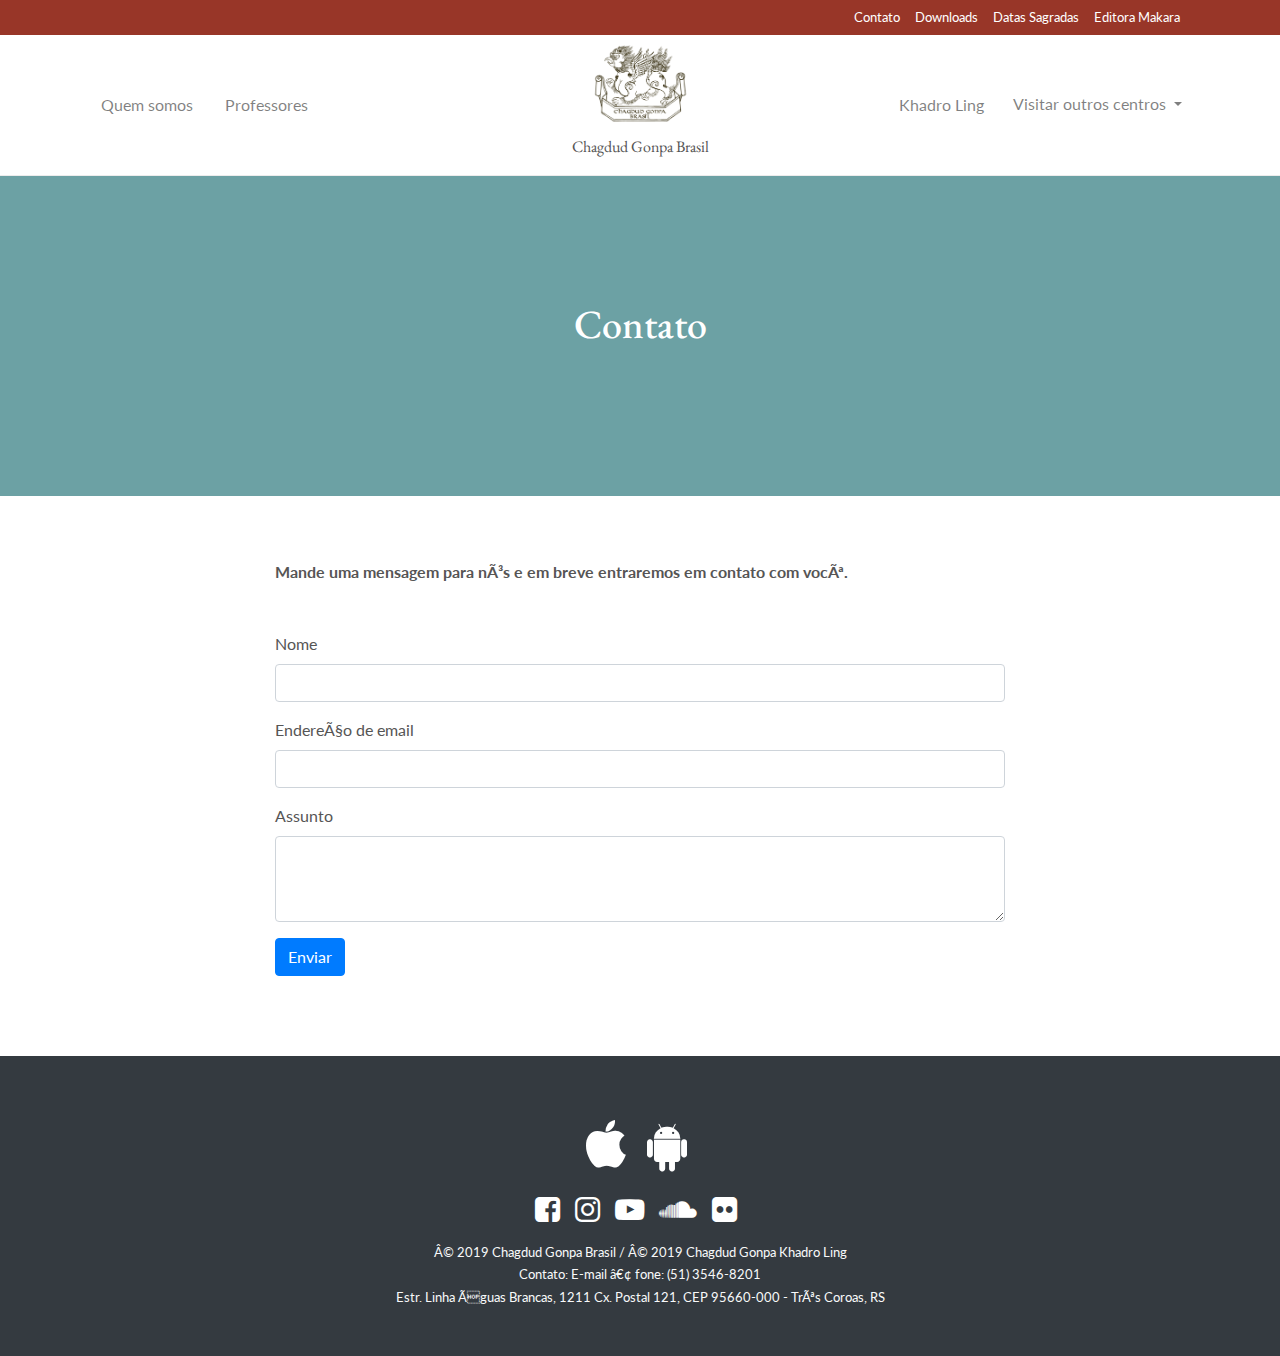
==== Chagdud/contato.html @ 5dcd00bb "ajustes no menu e nas oferendas" ====
<html>

<head>
  <link href="../css/style.css" rel="stylesheet">
  <link href="../css/styleChagdud.css" rel="stylesheet">
  <meta charset=”utf-8”>
  <meta name="viewport" content="width=device-width, initial-scale=1">
  <link rel="stylesheet" href="https://stackpath.bootstrapcdn.com/bootstrap/4.3.1/css/bootstrap.min.css"
    integrity="sha384-ggOyR0iXCbMQv3Xipma34MD+dH/1fQ784/j6cY/iJTQUOhcWr7x9JvoRxT2MZw1T" crossorigin="anonymous">
    <script src="http://ajax.googleapis.com/ajax/libs/jquery/1.7.1/jquery.min.js" type="text/javascript"></script>
  <link href="https://fonts.googleapis.com/icon?family=Material+Icons" rel="stylesheet">
  <link href="https://fonts.googleapis.com/css?family=Lato&display=swap" rel="stylesheet">
  <link rel="stylesheet" href="https://cdnjs.cloudflare.com/ajax/libs/font-awesome/4.7.0/css/font-awesome.min.css">
  <link href="https://fonts.googleapis.com/css2?family=EB+Garamond&family=Lato:wght@100&display=swap" rel="stylesheet">
  <title>Contato| Chagdud Gonpa Brasil</title>
</head>

<body>
  <header>
    <div class="topMenu">
      <div class="container">
        <div class="row">
          <div class="col-12 d-flex flex-row-reverse">
            <ul class="nav text-white">
              <li class="nav-item">
                <a class="nav-link text-black-50" href="contato.html">Contato</a>
              </li>
              <li class="nav-item">
                <a class="nav-link text-black-50" href="downloads.html">Downloads</a>
              </li>
              <li class="nav-item">
                <a class="nav-link text-black-50" href="contato.html">Datas Sagradas</a>
              </li>
              <li class="nav-item">
                <a class="nav-link text-black-50" href="http://makara.com.br/" target="_blank">Editora Makara</a>
              </li>
            </ul>
          </div>
        </div>
      </div>
    </div>
    <div class="menu" id="menu">
      <div class="container">
        <div class="row align-items-center justify-content-between">
          <div class="col-md-4 col-sm-3">
            <ul class="nav d-flex flex-row text-white">
              <li class="nav-item ">
                <a class="nav-link text-black-50" href="quemSomos.html">Quem somos</a>
              </li>
              <li class="nav-item">
                <a class="nav-link text-black-50" href="professores.html">Professores</a>
              </li>
            </ul>
          </div>
          <div class="d-flex flex-column justify-content-center text-center">
            <a href="chagdud.html"><img src="../images/logoChagdud.png" alt="Logo Chagdud Gonpa" width="100px"></a>
            <p class="titulo">Chagdud Gonpa Brasil</p>
          </div>
          <div class="col-md-4 col-sm-5 d-flex flex-row-reverse">
            <ul class="nav text-white">
              <li class="nav-item">
                <a class="nav-link text-black-50" href="../Khadro/khadro.html" target="_blank" >Khadro Ling</a>
              </li>
              <li class="nav-item">
                <div class="btn-group">
                  <button type="button" class="btn dropdown-toggle text-black-50" data-toggle="dropdown" aria-haspopup="true"
                    aria-expanded="false">
                    Visitar outros centros
                  </button>
                  <ul class="dropdown-menu">
                    <div class="d-flex">
                      <li class="col ml-3">
                        <h5>Sul</h5>
                        <a class="dropdown-item" href="http://yesheling.blogspot.com/" target="_blank" >Yeshe Ling | Porto Alegre, RS</a>
                        <a class="dropdown-item" href="https://pt-br.facebook.com/tchimedling/" target="_blank" >Tchimed Ling | Santa Maria, RS </a>
                        <a class="dropdown-item" href="https://www.facebook.com/budismocaxias/" target="_blank" >Yeshe Melong | Caxias do Sul, RS</a>
                        <a class="dropdown-item" href="https://www.facebook.com/meditacaofw/" target="_blank" >Grupo de Meditação | Frederico Westphalen, RS</a>
                        <a class="dropdown-item" href="http://www.rigdjed.org/" target="_blank" >Rigdjed Ling | Florianópops, SC</a>
                        <a class="dropdown-item" href="https://budismoemblumenau.wordpress.com/" target="_blank" >Blumenau, SC</a>
                        <a class="dropdown-item" href="https://www.facebook.com/budismocaxias/" target="_blank" >Dordje Ling | Curitiba, PR</a>
                        <a class="dropdown-item" href="mailto:treici_3cy@hotmail.com" target="_blank" >Novo Hamburgo, RS</a>
                      </li>
                      <li class="col">
                        <h5>Sudeste</h5>
                        <a class="dropdown-item" href="https://www.odsalling.org/" target="_blank" >Odsal Ling | São Paulo</a>
                        <a class="dropdown-item" href="#" target="_blank" >Padma Amrita Ling | Ribeirão Preto, SP</a>
                        <a class="dropdown-item" href="https://dawadrolma.org/" target="_blank" >Dawa Drolma | Belo Horizonte, MG</a>
                        <a class="dropdown-item" href="https://www.facebook.com/sitio.esperanca.lambari/" target="_blank" >Ngoy Drub Ling | Lambari, MG</a>
                        <a class="dropdown-item" href="http://pedgyal.org/" target="_blank" >Pedgyal Ling | Rio de Janeiro, RJ</a>
                        <a class="dropdown-item" href="https://pt-br.facebook.com/dechenling.novafriburgo/" target="_blank" >Dechen Ling | Nova Friburgo, RJ</a>
                        <a class="dropdown-item" href="https://samdrubling.wordpress.com/" target="_blank" >Sam Drub Ling | Vitória, ES</a>
                      </li>
                      <li>
                        <h5>Centro-Oeste</h5>
                        <a class="dropdown-item" href="https://www.odsalling.org/" target="_blank" >Padma Ling | Brasília, DF</a>
                        <a class="dropdown-item" href="mailto:lidiogjr@gmail.com" target="_blank" >Goiânia, GO</a>
                      </li>
                      <li>
                        <h5>Nordeste</h5>
                        <a class="dropdown-item" href="https://ieshe.wordpress.com/" target="_blank" >Ieshe Tso | Natal, RN</a>
                      </li>
                      <li>
                        <h5>Norte</h5>
                        <a class="dropdown-item" href="https://pt-br.facebook.com/tromguephelling/" target="_blank" >Trom Gue Phel Ling | Manaus, AM</a>
                      </li>
                      </div>
                  </ul>
              </li>
            </ul>
          </div>
        </div>
      </div>
    </div>
    <div class="mobileMenu py-3">
    <nav class="menu-mobile">
      <ul>
        <li><a href="quemSomos.html">Quem somos</a></li>
        <li><a href="professores.html">Professores</a></li>
        <li><a href="../Khadro/khadro.html" target="_blank" >Khadro Ling</a></li>
        <li>
          <div class="btn-group">
            <button type="button" class="btn dropdown-toggle" data-toggle="dropdown" aria-haspopup="true"
              aria-expanded="false">
              Visitar outros centros
            </button>
            <ul class="dropdown-menu row">
              <li class="col-4">
                <h4>Sul</h4>
                <a class="dropdown-item" href="http://yesheling.blogspot.com/" target="_blank" >Yeshe Ling | Porto Alegre, RS</a>
                <a class="dropdown-item" href="https://pt-br.facebook.com/tchimedling/" target="_blank" >Tchimed Ling | Santa Maria, RS </a>
                <a class="dropdown-item" href="https://www.facebook.com/budismocaxias/" target="_blank" >Yeshe Melong | Caxias do Sul, RS</a>
                <a class="dropdown-item" href="https://www.facebook.com/meditacaofw/" target="_blank" >Grupo de Meditação | Frederico Westphalen, RS</a>
                <a class="dropdown-item" href="http://www.rigdjed.org/" target="_blank" >Rigdjed Ling | Florianópops, SC</a>
                <a class="dropdown-item" href="https://budismoemblumenau.wordpress.com/" target="_blank" >Blumenau, SC</a>
                <a class="dropdown-item" href="https://www.facebook.com/budismocaxias/" target="_blank" >Dordje Ling | Curitiba, PR</a>
                <a class="dropdown-item" href="mailto:treici_3cy@hotmail.com" target="_blank" >Novo Hamburgo, RS</a>
              </li>
              <li class="col-4">
                <h4>Sudeste</h4>
                <a class="dropdown-item" href="https://www.odsalling.org/" target="_blank" >Odsal Ling | São Paulo</a>
                <a class="dropdown-item" href="#" target="_blank" >Padma Amrita Ling | Ribeirão Preto, SP</a>
                <a class="dropdown-item" href="https://dawadrolma.org/" target="_blank" >Dawa Drolma | Belo Horizonte, MG</a>
                <a class="dropdown-item" href="https://www.facebook.com/sitio.esperanca.lambari/" target="_blank" >Ngoy Drub Ling | Lambari, MG</a>
                <a class="dropdown-item" href="http://pedgyal.org/" target="_blank" >Pedgyal Ling | Rio de Janeiro, RJ</a>
                <a class="dropdown-item" href="https://pt-br.facebook.com/dechenling.novafriburgo/" target="_blank" >Dechen Ling | Nova Friburgo, RJ</a>
                <a class="dropdown-item" href="https://samdrubling.wordpress.com/" target="_blank" >Sam Drub Ling | Vitória, ES</a>
              </li>
              <li class="col-4">
                <h4>Centro-Oeste</h4>
                <a class="dropdown-item" href="https://www.odsalling.org/" target="_blank" >Padma Ling | Brasília, DF</a>
                <a class="dropdown-item" href="mailto:lidiogjr@gmail.com" target="_blank" >Goiânia, GO</a>
              </li>
              <li class="col-4">
                <h4>Nordeste</h4>
                <a class="dropdown-item" href="https://ieshe.wordpress.com/" target="_blank" >Ieshe Tso | Natal, RN</a>
              </li>
              <li class="col-4">
                <h4>Norte</h4>
                <a class="dropdown-item" href="https://pt-br.facebook.com/tromguephelling/" target="_blank" >Trom Gue Phel Ling | Manaus, AM</a>
              </li>
      </ul>
    </nav>
    
    <span class="btn-menu">
      <span></span>
      <span></span>
      <span></span>
    </span>

    <img  class="logoMobile" src="../images/logoChagdud.png" alt="Logo Chagdud Gonpa" width="80px">
    </div>

  </header>
  <div class="banner pt-5" style="background-color:#267579ad;">
    <div class="container">
      <div class="logo row justify-content-center">
        <div class="col-md-12 col-sm-12 mt-5 pt-2 text-center">

          <h1 class="titulo">Contato</h1>
        </div>
      </div>
    </div>
  </div>

  <main>
    <div class="sobre">
      <div class="container">
        <div id="sobreNos" class="row justify-content-center">
          <div class="col-md-8 col-sm-12 text-justify">
            <div class="mb-5">
              <p><strong>Mande uma mensagem para nós e em breve entraremos em contato com você.</strong></p>
            </div>
                
                    <form>
                      <div class="form-group">
                        <label for="formGroupExampleInput">Nome</label>
                        <input type="text" class="form-control" id="formGroupExampleInput">
                      </div>
                      <div class="form-group">
                        <label for="exampleInputEmail1">Endereço de email</label>
                        <input type="email" class="form-control" id="exampleInputEmail1" aria-describedby="emailHelp">
                      </div>
                      <div class="form-group">
                        <label for="exampleFormControlTextarea1">Assunto</label>
                        <textarea class="form-control" id="exampleFormControlTextarea1" rows="3"></textarea>
                      </div>
                      <div class="form-group row">
                        <div class="col-sm-10">
                          <button type="submit" class="btn btn-primary">Enviar</button>
                        </div>
                      </div>

                    </form>
          </div>
            </div>
          </div>
        </div>
      </div>
    </div>
  </main>
  <footer class="bg-dark text-light text-center">
    <p class="apps my-4">
      <a href="https://apps.apple.com/us/app/eventos-chagdud-gonpa-brasil/id1213795008"><i class="fa fa-apple mr-2"></i></a>
      <a href="https://play.google.com/store/apps/details?id=hr.apps.n207192230"><i class="fa fa-android mr-2"></i></a>
    </p>
    <p class="midia my-4">
      <a href="https://www.facebook.com/chagdud"><i class="fa fa-facebook-square mr-2"></i></a>
      <a href="https://www.instagram.com/khadro.ling/"><i class="fa fa-instagram mr-2" aria-hidden="true"></i></a>
      <a href="https://www.youtube.com/user/chagdudgonpa"><i class="fa fa-youtube-play mr-2" aria-hidden="true"></i></a>
      <a href="https://soundcloud.com/chagdudgonpa"><i class="fa fa-soundcloud mr-2" aria-hidden="true"></i></a>
      <a href="https://www.flickr.com/photos/chagdudgonpa/albums"><i class="fa fa-flickr mr-2" aria-hidden="true"></i></a>
  </p>
  <div class="col-12">
     <p>© 2019 Chagdud Gonpa Brasil / © 2019 Chagdud Gonpa Khadro Ling</p>
      <p>Contato: E-mail • fone: (51) 3546-8201 </p>
      <p>Estr. Linha Águas Brancas, 1211 Cx. Postal 121, CEP 95660-000 - Três Coroas, RS</p>  
      </div>    
  </footer>

    <script>
    $('.btn-menu').on('click touchstart', function () {
      $('html').toggleClass('btn-menu-active');
    });
    window.onscroll = function () { myFunction() };

    var menu = document.getElementById("menu");
    var sticky = menu.offsetTop;

    function myFunction() {
      if (window.pageYOffset >= sticky) {
        menu.classList.add("sticky")
      } else {
        menu.classList.remove("sticky");
      }
    }
  </script>
  <script src="https://code.jquery.com/jquery-3.3.1.slim.min.js"
    integrity="sha384-q8i/X+965DzO0rT7abK41JStQIAqVgRVzpbzo5smXKp4YfRvH+8abtTE1Pi6jizo"
    crossorigin="anonymous"></script>
  <script src="https://cdnjs.cloudflare.com/ajax/libs/popper.js/1.14.7/umd/popper.min.js"
    integrity="sha384-UO2eT0CpHqdSJQ6hJty5KVphtPhzWj9WO1clHTMGa3JDZwrnQq4sF86dIHNDz0W1"
    crossorigin="anonymous"></script>
  <script src="https://stackpath.bootstrapcdn.com/bootstrap/4.3.1/js/bootstrap.min.js"
    integrity="sha384-JjSmVgyd0p3pXB1rRibZUAYoIIy6OrQ6VrjIEaFf/nJGzIxFDsf4x0xIM+B07jRM"
    crossorigin="anonymous"></script>
</body>

</html>
---- css/style.css ----
* {
  padding: 0;
  margin: 0;
  -webkit-box-sizing: border-box;
  -moz-box-sizing: border-box;
  box-sizing: border-box;
}

body {
  font-family: 'Lato', sans-serif !important;
  color: #565555 !important;
}

.imagensSobre {
  height: 250px;
  object-fit: cover;
}

.legenda {
  font-size: 0.8em;
}

.titulo {
  font-family: 'EB Garamond', serif !important;
}

header .fa {
  font-size: 1.3em !important;
}

.banner {
  background-repeat: no-repeat;
  background-attachment: scroll;
  background-size: cover;
  margin-top:-25px;
  color: #fff;
  height: 30em;
}


#inicio {
  background-color: #f7f6f6;
  margin: 0 10%;
  margin-top: -25px;
  border: 2px solid rgb(235 235 235);
  border-top: none;
}

.imgApres {
  border-color: #fff;
  border-width: 5px;
  border-style: solid;
  border-radius: 10px;
}

.sobre {
  padding: 4rem 0;
}


.topMenu {
  background-color: #983628;
  font-size: 0.8em;
}

.topMenu a {
  color: #fff !important;
  padding-right: 15px;
  padding-left: 0px;
}

.topMenu a:hover {
  color: #de9e9e !important;
}

.topMenu>nav {
  color: #fff;
}

.logo {
  padding: 20 0 60 0;
}


.fotoChagdud {
  width: 100%; 
  height:250px;
  object-fit: cover;
  object-position: 25% 19%;
}

.dropdown-menu, .tab-content {
  font-size: 0.8em !important;
}

.dropdown-menu {
transform: translate3d(-79%, 20%, 0px) !important;
}

.dropdown-item {
  padding: .25rem 2.5rem .25rem 0 !important;
}

.subtitulo {
  font-size: 1.2em;
}

.imgCentros {
  border-style: none;
  background-color: #fff;
}

.imgCentros:active, .imgCentros:focus {
  border-style: none;
  background-color: #fff;
}

.windhorse {
  background-color: #983628;
  padding: 5rem 0;
}

.windCard {
    font-size: 0.7em;
}

.windHorse .card-title{
  font-size: 1.2em !important;
}

b { 
  display: block;
  -ms-flex: 1;
  flex: 1;
  height: 2px;
  opacity: .1;
  background-color: currentColor;
}

.link {
  color: #d26e4b;
  text-decoration: underline;
  font-size: 0.8em;
}

.link:hover {
  color: #bd3505;
  font-weight: 600;
}

.menu {
  border-bottom: 0.2px solid #cccccc5e;
  margin-bottom: 25px;
  background-color: #fff;
}

.menu a:hover, .menu .btn:hover {
  color: #444 !important;
}


.sticky {
  position: fixed;
  top: 0;
  width: 100%;
  z-index: 2;
}

.icones .card {
  border-style: none;
}

.icones img {
  border-width: 2px !important;
  border-color: #983628 !important;
  width:30%;
}

.icones img:hover {
  background-color: #983628 !important;
}

.icones a {
  color: #565555 !important;
}



.rowGrid {
  display: flex;
  flex-wrap: wrap;
  padding: 0 4px;
}

footer {
  padding: 40px 0;
  font-size: 0.8em;
  line-height: 0.5em;
}

footer .apps {
  font-size: 4em !important;
}

footer .midia {
  font-size: 2.3em !important;
}

/* Create two equal columns that sits next to each other */
.colGrid1 {
  flex: 75%;
  max-width: 75%;
  padding: 0 4px;
}

.colGrid2 {
  flex: 25%;
  max-width: 25%;
  padding: 0 4px;
}

.colGrid1 img, .colGrid2 img {
  margin-top: 8px;
  vertical-align: middle;
  width: 100%;
}

.menu-mobile {
  width:270px;
  height:100%;
  background-color: #fff;
  position: fixed;
  overflow: hidden;
  overflow-y: auto;
  transition-duration: 0.3s;
  -webkit-transition-duration: 0.3s; 
  -moz-transition-duration: 0.3s;
  z-index: 400;
}

.menu-mobile ul li {
  font-size: 17px;
  display: block;
  border-bottom: 1px solid rgba(0,0,0,.1);
}

.menu-mobile ul li a {
  display: block;
  padding: 12px;
  text-decoration: none;
  color: #ccc;
}

.menu-mobile ul li a:hover {
  background-color: rgba(0,0,0,.1);
}

.logoMobile {
  position: absolute;
  right: 10px;
  top: 10px;
}

.btn-menu {
  width: 45px;
  height: 40px; 
  position: absolute;
  left: 10px;
  top: 28px;
  padding: 10px;
  cursor: pointer;
  transition-duration: 0.3s;
  -webkit-transition-duration: 0.3s; 
  -moz-transition-duration: 0.3s;
}

.btn-menu span {
  height: 3px;
  display: block;
  margin-bottom: 5px;
  background-color: #ccc;
}

.menu-mobile {transform: translateX(-270px);}
.btn-menu {transform: translateX(0);}

.btn-menu-active .menu-mobile {
  transform: translateX(0);
}

.btn-menu-active .btn-menu {
  transform: translateX(280px);
  left: 0px;
}

.btn-menu {transform: translateX(0);}

.mobileMenu {
  display:none;
  position: relative;
  height: 8em;
}

footer a {
  color: white;
}

footer a:hover {
  color: #ccc;;
}

@media screen and (max-width: 800px) {

  .icones img {
    width:70%;
  }
  footer {
    line-height: 1.3em;
  }

  #menu, .topMenu {
    display: none;
  }

  .mobileMenu {
    display: block; 
  }  

}
---- css/styleChagdud.css ----
.banner {
  height: 20em;
}

.professores {
  height: 350px;
  object-fit: cover;
  object-position: 50% 0;
}

.professoresPosicao {
  object-position: 80% 0;
}

.colEsquerda {
  border-left: solid 1px #ccc;
}

.accordionDown {
  border-style: none !important;
}

.cardAccordion {
  border-style: none !important;
  border-bottom: 1px solid #ccc;
}

.card-header {
  background-color: #f5f5f5 !important;  
}

.collapsed .card-header {
  background-color: transparent !important;
  text-decoration: none !important;
}


.cardDown {
  font-size: 0.8em;
}

.cardDown p {
  color: #b9b8b8;
}

.cardDown a {
  color: #983628 !important;
}

.cardDown img {
  width: 80%;
}


@media screen and (max-width: 800px) {
  .professores {
    height: 400px;
    object-fit: cover;
    object-position: 80% 0;
  }

  .cardDown {
    text-align: center;
  }

  .cardDown img {
    width: 30%;
  }
  

}
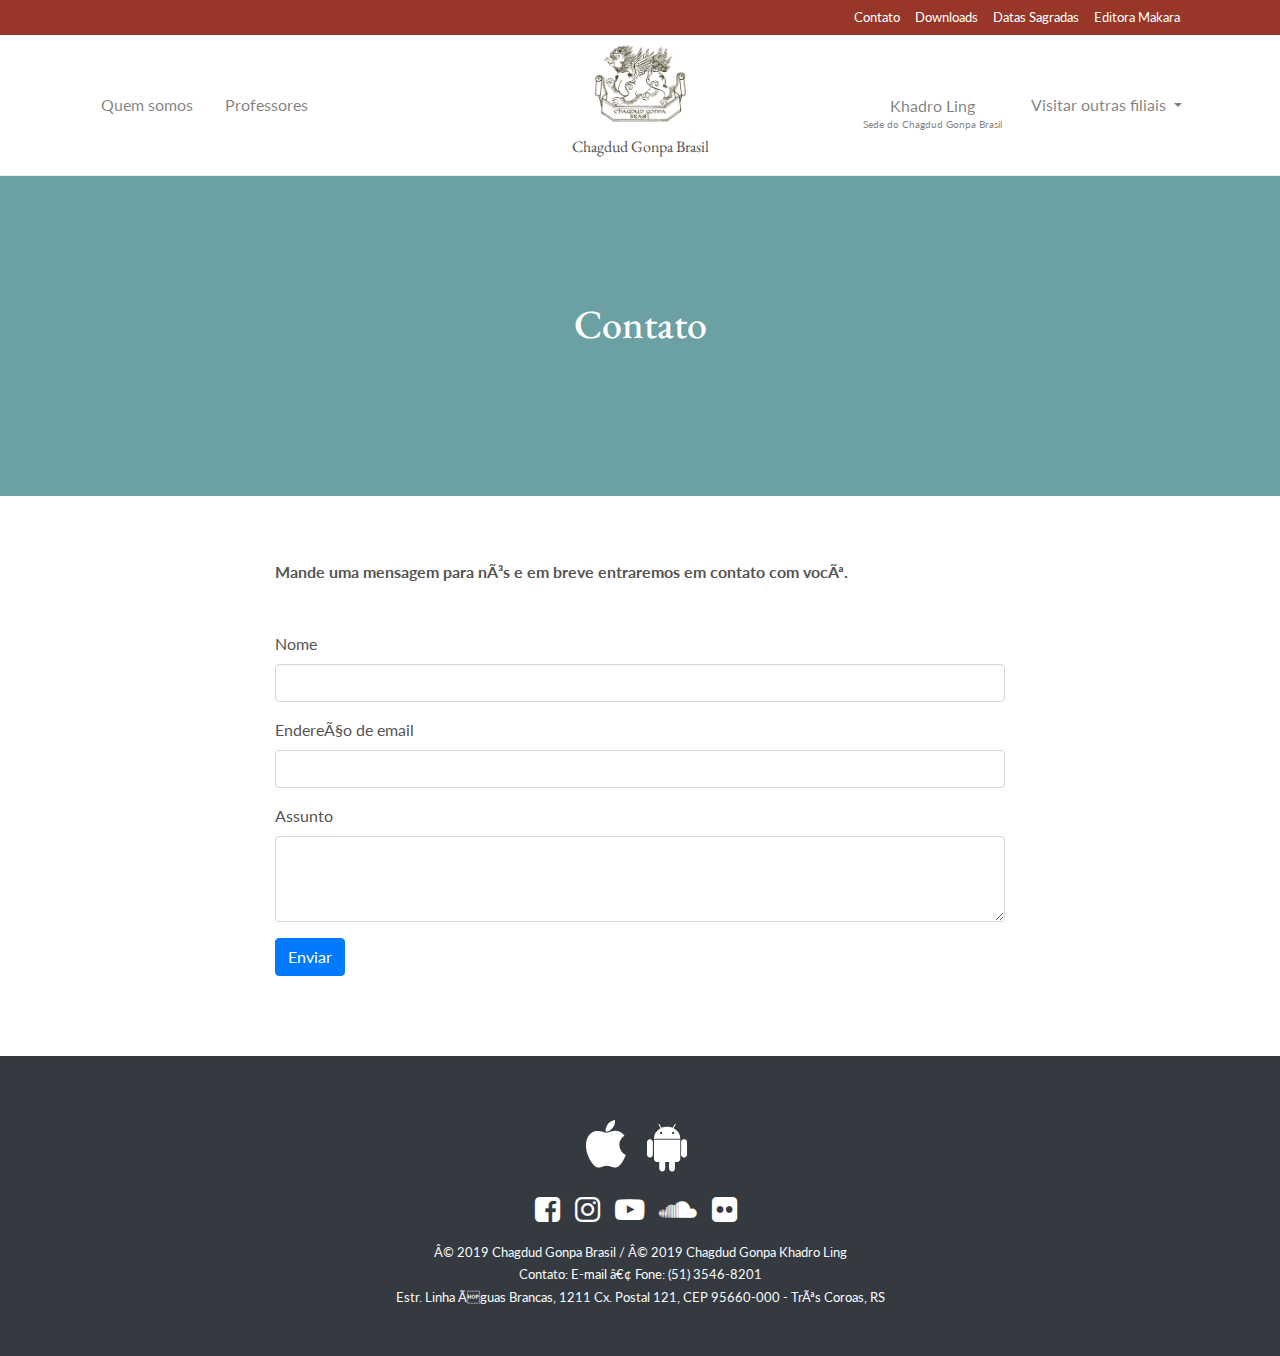
==== commit 1043b58a: "Ajuste de links no menu e no rodapé, ajuste de oferendas, subtitulo da sede, substituição de termo p" ====
--- a/Chagdud/contato.html
+++ b/Chagdud/contato.html
@@ -56,16 +56,17 @@
             <a href="chagdud.html"><img src="../images/logoChagdud.png" alt="Logo Chagdud Gonpa" width="100px"></a>
             <p class="titulo">Chagdud Gonpa Brasil</p>
           </div>
-          <div class="col-md-4 col-sm-5 d-flex flex-row-reverse">
+          <div class="col-md-4 col-sm-5 d-flex flex-row-reverse pt-3">
             <ul class="nav text-white">
               <li class="nav-item">
-                <a class="nav-link text-black-50" href="../Khadro/khadro.html" target="_blank" >Khadro Ling</a>
+                <a class="nav-link text-black-50 text-center" href="../Khadro/khadro.html" target="_blank"> Khadro Ling <br>
+                  <span class="sede text-center">Sede do Chagdud Gonpa Brasil</span></a>
               </li>
               <li class="nav-item">
                 <div class="btn-group">
-                  <button type="button" class="btn dropdown-toggle text-black-50" data-toggle="dropdown" aria-haspopup="true"
-                    aria-expanded="false">
-                    Visitar outros centros
+                  <button type="button" class="btn dropdown-toggle text-black-50" data-toggle="dropdown"
+                    aria-haspopup="true" aria-expanded="false">
+                    Visitar outras filiais
                   </button>
                   <ul class="dropdown-menu">
                     <div class="d-flex">
@@ -116,7 +117,8 @@
       <ul>
         <li><a href="quemSomos.html">Quem somos</a></li>
         <li><a href="professores.html">Professores</a></li>
-        <li><a href="../Khadro/khadro.html" target="_blank" >Khadro Ling</a></li>
+        <li><a href="../Khadro/khadro.html" target="_blank" >Khadro Ling<br>
+          <span class="sede">Sede do Chagdud Gonpa Brasil</span></a></li>
         <li>
           <div class="btn-group">
             <button type="button" class="btn dropdown-toggle" data-toggle="dropdown" aria-haspopup="true"
@@ -232,7 +234,7 @@
   </p>
   <div class="col-12">
      <p>© 2019 Chagdud Gonpa Brasil / © 2019 Chagdud Gonpa Khadro Ling</p>
-      <p>Contato: E-mail • fone: (51) 3546-8201 </p>
+      <p>Contato: <a href="mailto:info@templobudista.org">E-mail</a> • Fone: (51) 3546-8201 </p>
       <p>Estr. Linha Águas Brancas, 1211 Cx. Postal 121, CEP 95660-000 - Três Coroas, RS</p>  
       </div>    
   </footer>
--- a/css/style.css
+++ b/css/style.css
@@ -4,6 +4,10 @@
   -webkit-box-sizing: border-box;
   -moz-box-sizing: border-box;
   box-sizing: border-box;
+}
+
+.sede{
+  font-size: 0.6em;
 }
 
 body {
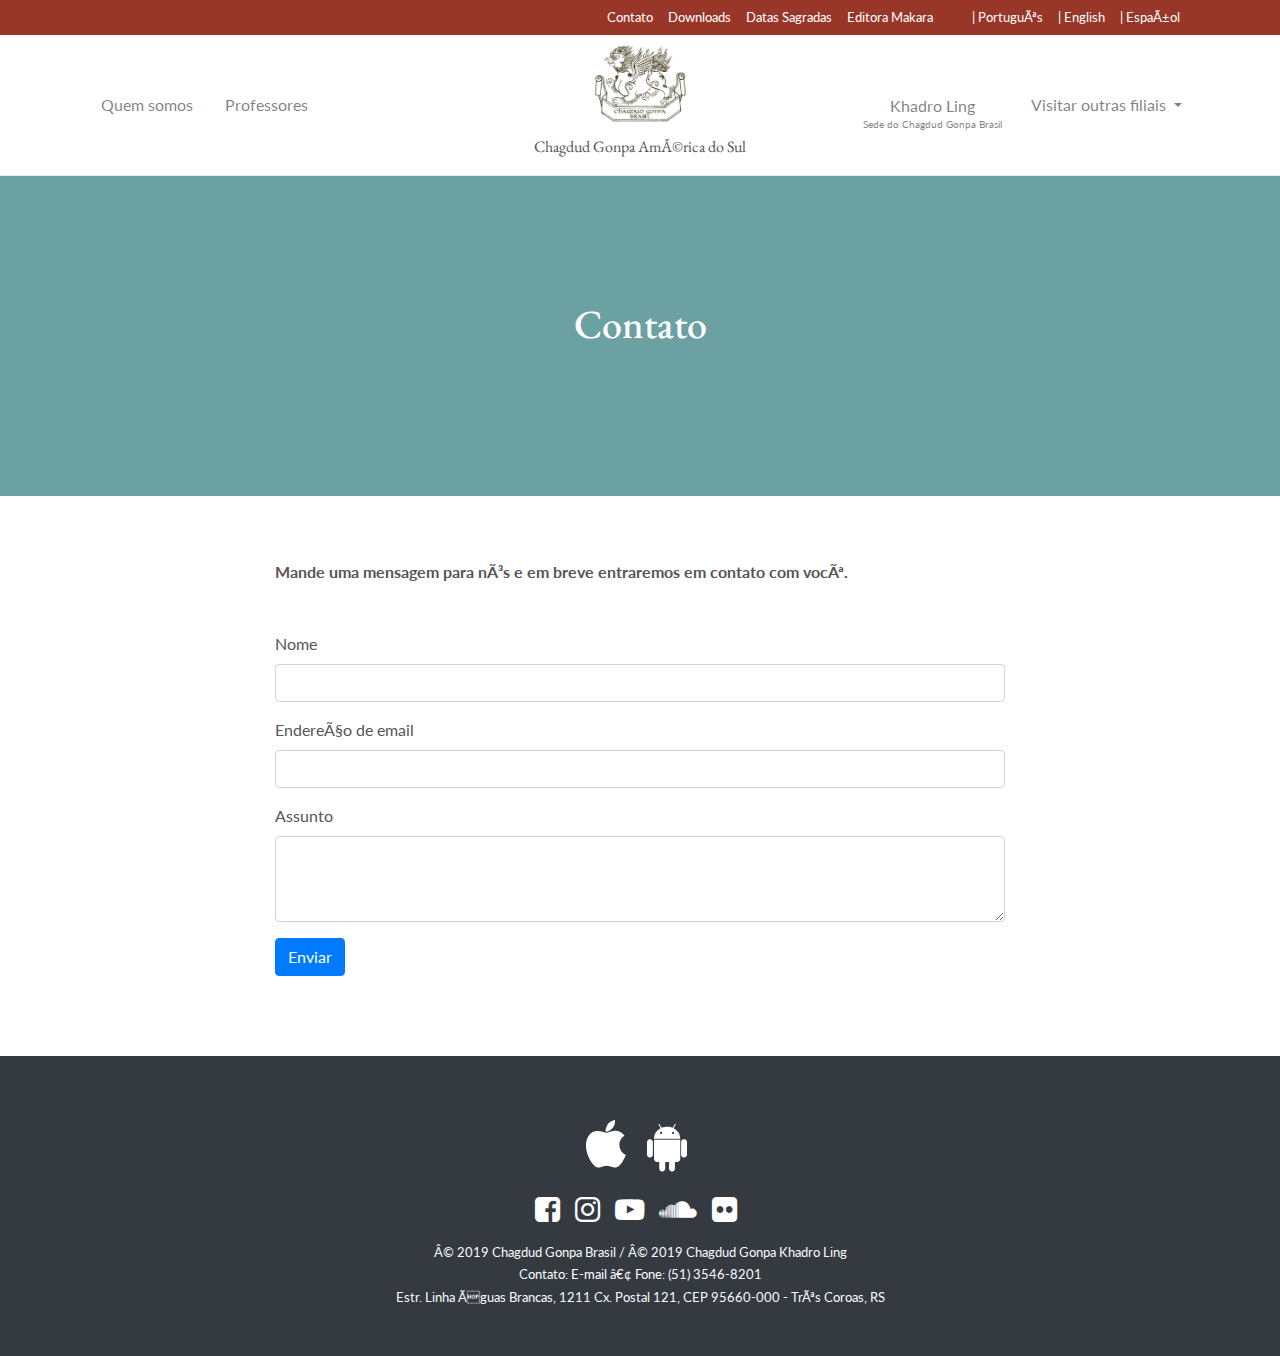
==== commit c60b5977: "inicio dos ajustes finais" ====
--- a/Chagdud/contato.html
+++ b/Chagdud/contato.html
@@ -21,6 +21,17 @@
       <div class="container">
         <div class="row">
           <div class="col-12 d-flex flex-row-reverse">
+            <ul class="nav text-white ml-4">
+              <li class="nav-item">
+                <a class="nav-link text-black-50" href="">|  Português</a>
+              </li>
+              <li class="nav-item">
+                <a class="nav-link text-black-50" href="">|  English </a>
+              </li>
+              <li class="nav-item">
+                <a class="nav-link text-black-50" href="">|  Español </a>
+              </li>
+            </ul>
             <ul class="nav text-white">
               <li class="nav-item">
                 <a class="nav-link text-black-50" href="contato.html">Contato</a>
@@ -29,7 +40,7 @@
                 <a class="nav-link text-black-50" href="downloads.html">Downloads</a>
               </li>
               <li class="nav-item">
-                <a class="nav-link text-black-50" href="contato.html">Datas Sagradas</a>
+                <a class="nav-link text-black-50" href="datasSagradas.html">Datas Sagradas</a>
               </li>
               <li class="nav-item">
                 <a class="nav-link text-black-50" href="http://makara.com.br/" target="_blank">Editora Makara</a>
@@ -54,7 +65,7 @@
           </div>
           <div class="d-flex flex-column justify-content-center text-center">
             <a href="chagdud.html"><img src="../images/logoChagdud.png" alt="Logo Chagdud Gonpa" width="100px"></a>
-            <p class="titulo">Chagdud Gonpa Brasil</p>
+            <p class="titulo">Chagdud Gonpa América do Sul</p>
           </div>
           <div class="col-md-4 col-sm-5 d-flex flex-row-reverse pt-3">
             <ul class="nav text-white">
@@ -125,9 +136,9 @@
               aria-expanded="false">
               Visitar outros centros
             </button>
-            <ul class="dropdown-menu row">
-              <li class="col-4">
-                <h4>Sul</h4>
+            <ul class="dropdown-menu mobileDropdown">
+              <li>
+                <h5>Sul</h5>
                 <a class="dropdown-item" href="http://yesheling.blogspot.com/" target="_blank" >Yeshe Ling | Porto Alegre, RS</a>
                 <a class="dropdown-item" href="https://pt-br.facebook.com/tchimedling/" target="_blank" >Tchimed Ling | Santa Maria, RS </a>
                 <a class="dropdown-item" href="https://www.facebook.com/budismocaxias/" target="_blank" >Yeshe Melong | Caxias do Sul, RS</a>
@@ -137,8 +148,8 @@
                 <a class="dropdown-item" href="https://www.facebook.com/budismocaxias/" target="_blank" >Dordje Ling | Curitiba, PR</a>
                 <a class="dropdown-item" href="mailto:treici_3cy@hotmail.com" target="_blank" >Novo Hamburgo, RS</a>
               </li>
-              <li class="col-4">
-                <h4>Sudeste</h4>
+              <li>
+                <h5>Sudeste</h5>
                 <a class="dropdown-item" href="https://www.odsalling.org/" target="_blank" >Odsal Ling | São Paulo</a>
                 <a class="dropdown-item" href="#" target="_blank" >Padma Amrita Ling | Ribeirão Preto, SP</a>
                 <a class="dropdown-item" href="https://dawadrolma.org/" target="_blank" >Dawa Drolma | Belo Horizonte, MG</a>
@@ -147,17 +158,17 @@
                 <a class="dropdown-item" href="https://pt-br.facebook.com/dechenling.novafriburgo/" target="_blank" >Dechen Ling | Nova Friburgo, RJ</a>
                 <a class="dropdown-item" href="https://samdrubling.wordpress.com/" target="_blank" >Sam Drub Ling | Vitória, ES</a>
               </li>
-              <li class="col-4">
-                <h4>Centro-Oeste</h4>
+              <li>
+                <h5>Centro-Oeste</h5>
                 <a class="dropdown-item" href="https://www.odsalling.org/" target="_blank" >Padma Ling | Brasília, DF</a>
                 <a class="dropdown-item" href="mailto:lidiogjr@gmail.com" target="_blank" >Goiânia, GO</a>
               </li>
-              <li class="col-4">
-                <h4>Nordeste</h4>
+              <li>
+                <h5>Nordeste</h5>
                 <a class="dropdown-item" href="https://ieshe.wordpress.com/" target="_blank" >Ieshe Tso | Natal, RN</a>
               </li>
-              <li class="col-4">
-                <h4>Norte</h4>
+              <li>
+                <h5>Norte</h5>
                 <a class="dropdown-item" href="https://pt-br.facebook.com/tromguephelling/" target="_blank" >Trom Gue Phel Ling | Manaus, AM</a>
               </li>
       </ul>
@@ -169,7 +180,7 @@
       <span></span>
     </span>
 
-    <img  class="logoMobile" src="../images/logoChagdud.png" alt="Logo Chagdud Gonpa" width="80px">
+    <a href="chagdud.html"><img  class="logoMobile" src="../images/logoChagdud.png" alt="Logo Chagdud Gonpa" width="80px"></a>
     </div>
 
   </header>
--- a/css/style.css
+++ b/css/style.css
@@ -46,13 +46,11 @@
   background-color: #f7f6f6;
   margin: 0 10%;
   margin-top: -25px;
-  border: 2px solid rgb(235 235 235);
-  border-top: none;
 }
 
 .imgApres {
   border-color: #fff;
-  border-width: 5px;
+  border-width: 3px;
   border-style: solid;
   border-radius: 10px;
 }
@@ -305,6 +303,10 @@
   height: 8em;
 }
 
+.mobileDropdown a {
+  font-size: 0.5em !important;
+}
+
 footer a {
   color: white;
 }
@@ -330,8 +332,13 @@
     display: block; 
   }  
 
-}
-
-
-
-
+  .dropdown-menu {
+    transform: translate3d(5px, 0, 0px) !important;
+    padding: 20px !important;
+    }
+
+}
+
+
+
+
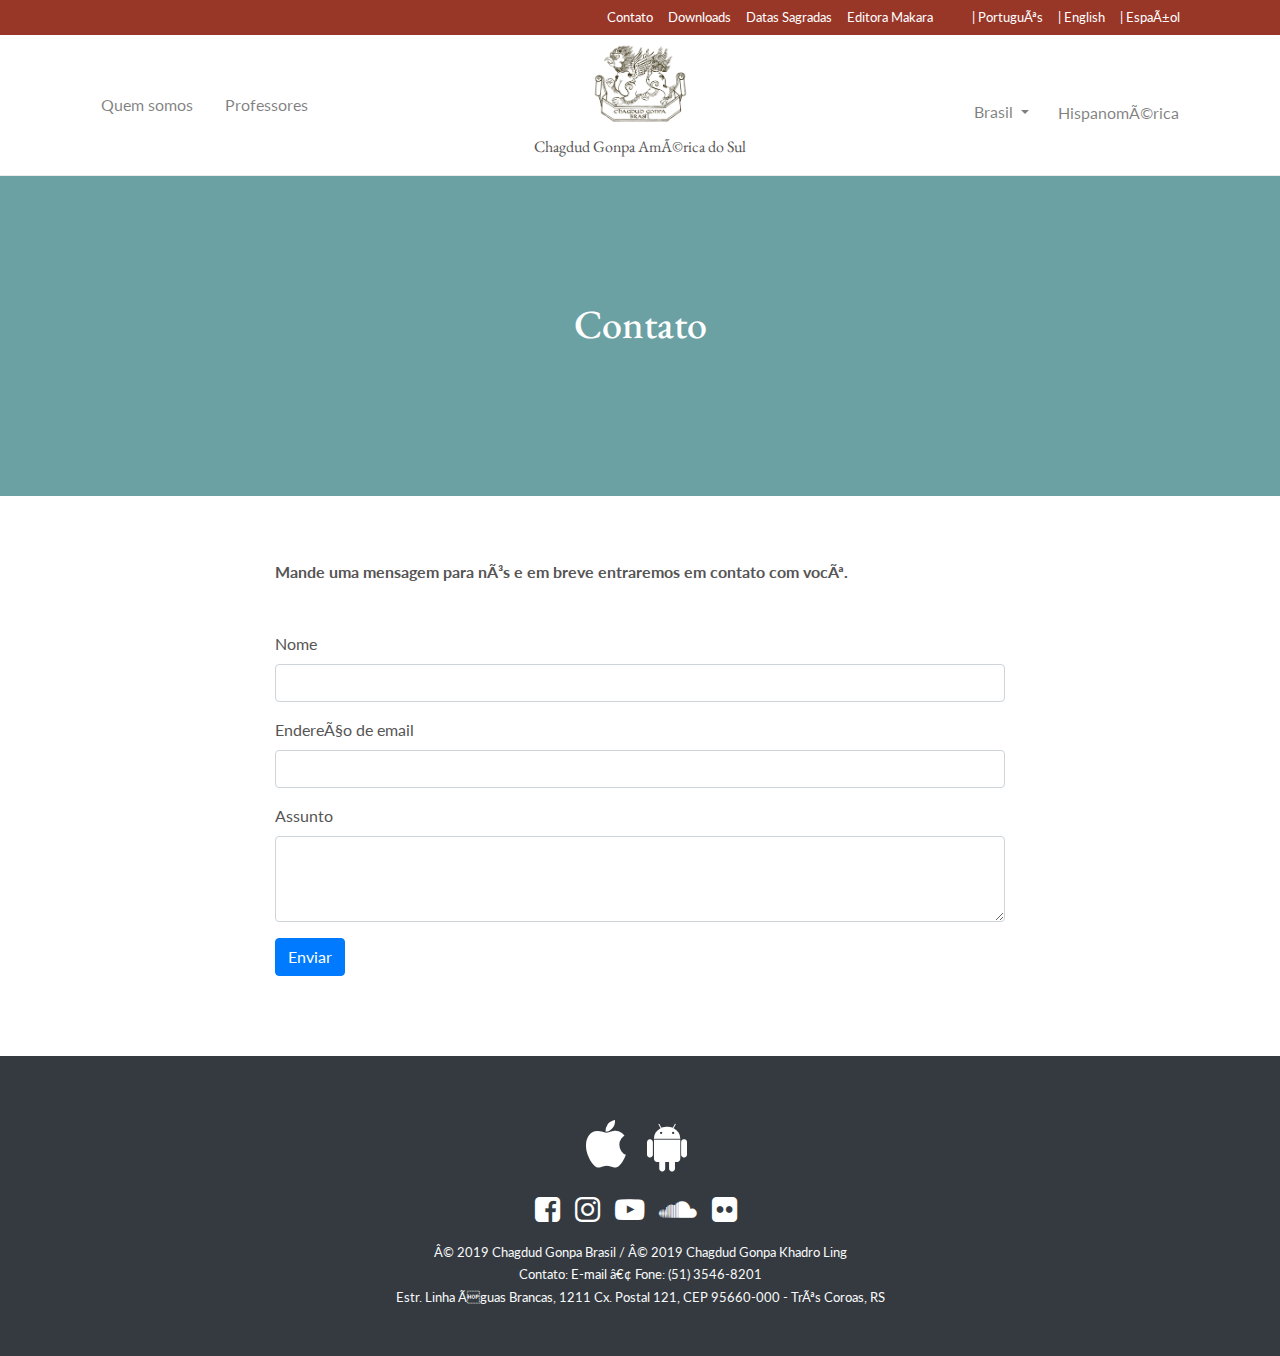
==== commit dde62cb6: "Ajustes: principalmente menu" ====
--- a/Chagdud/contato.html
+++ b/Chagdud/contato.html
@@ -70,53 +70,72 @@
           <div class="col-md-4 col-sm-5 d-flex flex-row-reverse pt-3">
             <ul class="nav text-white">
               <li class="nav-item">
-                <a class="nav-link text-black-50 text-center" href="../Khadro/khadro.html" target="_blank"> Khadro Ling <br>
-                  <span class="sede text-center">Sede do Chagdud Gonpa Brasil</span></a>
-              </li>
-              <li class="nav-item">
                 <div class="btn-group">
-                  <button type="button" class="btn dropdown-toggle text-black-50" data-toggle="dropdown"
+                  <button type="button" class="btn dropdown-toggle text-black-50 sede" data-toggle="dropdown"
                     aria-haspopup="true" aria-expanded="false">
-                    Visitar outras filiais
+                    Brasil
                   </button>
                   <ul class="dropdown-menu">
                     <div class="d-flex">
+                      <li class="col">
+                        <h5>Sede Khadro Ling</h5>
+                        <a class="dropdown-item" href="../Khadro/khadro.html" target="_blank">Três Coroas |
+                          Rio Grande do Sul</a>
+                      </li>
                       <li class="col ml-3">
                         <h5>Sul</h5>
-                        <a class="dropdown-item" href="http://yesheling.blogspot.com/" target="_blank" >Yeshe Ling | Porto Alegre, RS</a>
-                        <a class="dropdown-item" href="https://pt-br.facebook.com/tchimedling/" target="_blank" >Tchimed Ling | Santa Maria, RS </a>
-                        <a class="dropdown-item" href="https://www.facebook.com/budismocaxias/" target="_blank" >Yeshe Melong | Caxias do Sul, RS</a>
-                        <a class="dropdown-item" href="https://www.facebook.com/meditacaofw/" target="_blank" >Grupo de Meditação | Frederico Westphalen, RS</a>
-                        <a class="dropdown-item" href="http://www.rigdjed.org/" target="_blank" >Rigdjed Ling | Florianópops, SC</a>
-                        <a class="dropdown-item" href="https://budismoemblumenau.wordpress.com/" target="_blank" >Blumenau, SC</a>
-                        <a class="dropdown-item" href="https://www.facebook.com/budismocaxias/" target="_blank" >Dordje Ling | Curitiba, PR</a>
-                        <a class="dropdown-item" href="mailto:treici_3cy@hotmail.com" target="_blank" >Novo Hamburgo, RS</a>
+                        <a class="dropdown-item" href="http://yesheling.blogspot.com/" target="_blank">Yeshe Ling |
+                          Porto Alegre, RS</a>
+                        <a class="dropdown-item" href="https://pt-br.facebook.com/tchimedling/" target="_blank">Tchimed
+                          Ling | Santa Maria, RS </a>
+                        <a class="dropdown-item" href="https://www.facebook.com/budismocaxias/" target="_blank">Yeshe
+                          Melong | Caxias do Sul, RS</a>
+                        <a class="dropdown-item" href="https://www.facebook.com/meditacaofw/" target="_blank">Grupo de
+                          Meditação | Frederico Westphalen, RS</a>
+                        <a class="dropdown-item" href="http://www.rigdjed.org/" target="_blank">Rigdjed Ling |
+                          Florianópops, SC</a>
+                        <a class="dropdown-item" href="https://budismoemblumenau.wordpress.com/"
+                          target="_blank">Blumenau, SC</a>
+                        <a class="dropdown-item" href="https://www.facebook.com/budismocaxias/" target="_blank">Dordje
+                          Ling | Curitiba, PR</a>
+                        <a class="dropdown-item" href="mailto:treici_3cy@hotmail.com" target="_blank">Novo Hamburgo,
+                          RS</a>
                       </li>
                       <li class="col">
                         <h5>Sudeste</h5>
-                        <a class="dropdown-item" href="https://www.odsalling.org/" target="_blank" >Odsal Ling | São Paulo</a>
-                        <a class="dropdown-item" href="#" target="_blank" >Padma Amrita Ling | Ribeirão Preto, SP</a>
-                        <a class="dropdown-item" href="https://dawadrolma.org/" target="_blank" >Dawa Drolma | Belo Horizonte, MG</a>
-                        <a class="dropdown-item" href="https://www.facebook.com/sitio.esperanca.lambari/" target="_blank" >Ngoy Drub Ling | Lambari, MG</a>
-                        <a class="dropdown-item" href="http://pedgyal.org/" target="_blank" >Pedgyal Ling | Rio de Janeiro, RJ</a>
-                        <a class="dropdown-item" href="https://pt-br.facebook.com/dechenling.novafriburgo/" target="_blank" >Dechen Ling | Nova Friburgo, RJ</a>
-                        <a class="dropdown-item" href="https://samdrubling.wordpress.com/" target="_blank" >Sam Drub Ling | Vitória, ES</a>
+                        <a class="dropdown-item" href="https://www.odsalling.org/" target="_blank">Odsal Ling | São
+                          Paulo</a>
+                        <a class="dropdown-item" href="#" target="_blank">Padma Amrita Ling | Ribeirão Preto, SP</a>
+                        <a class="dropdown-item" href="https://dawadrolma.org/" target="_blank">Dawa Drolma | Belo
+                          Horizonte, MG</a>
+                        <a class="dropdown-item" href="https://www.facebook.com/sitio.esperanca.lambari/"
+                          target="_blank">Ngoy Drub Ling | Lambari, MG</a>
+                        <a class="dropdown-item" href="http://pedgyal.org/" target="_blank">Pedgyal Ling | Rio de
+                          Janeiro, RJ</a>
+                        <a class="dropdown-item" href="https://pt-br.facebook.com/dechenling.novafriburgo/"
+                          target="_blank">Dechen Ling | Nova Friburgo, RJ</a>
+                        <a class="dropdown-item" href="https://samdrubling.wordpress.com/" target="_blank">Sam Drub Ling
+                          | Vitória, ES</a>
                       </li>
                       <li>
                         <h5>Centro-Oeste</h5>
-                        <a class="dropdown-item" href="https://www.odsalling.org/" target="_blank" >Padma Ling | Brasília, DF</a>
-                        <a class="dropdown-item" href="mailto:lidiogjr@gmail.com" target="_blank" >Goiânia, GO</a>
+                        <a class="dropdown-item" href="https://www.odsalling.org/" target="_blank">Padma Ling |
+                          Brasília, DF</a>
+                        <a class="dropdown-item" href="mailto:lidiogjr@gmail.com" target="_blank">Goiânia, GO</a>
+                        <br>
+                        <h5>Nordeste</h5>
+                        <a class="dropdown-item" href="https://ieshe.wordpress.com/" target="_blank">Ieshe Tso | Natal,
+                          RN</a>
+                          <br>
+                          <h5>Norte</h5>
+                        <a class="dropdown-item" href="https://pt-br.facebook.com/tromguephelling/" target="_blank">Trom
+                          Gue Phel Ling | Manaus, AM</a>
                       </li>
-                      <li>
-                        <h5>Nordeste</h5>
-                        <a class="dropdown-item" href="https://ieshe.wordpress.com/" target="_blank" >Ieshe Tso | Natal, RN</a>
-                      </li>
-                      <li>
-                        <h5>Norte</h5>
-                        <a class="dropdown-item" href="https://pt-br.facebook.com/tromguephelling/" target="_blank" >Trom Gue Phel Ling | Manaus, AM</a>
-                      </li>
-                      </div>
+                    </div>
                   </ul>
+              </li>
+              <li class="nav-item">
+                <a class="nav-link text-black-50 text-center" href="http://www.chagdudhispano.org/" target="_blank"> Hispanomérica</a>
               </li>
             </ul>
           </div>
--- a/css/style.css
+++ b/css/style.css
@@ -96,7 +96,7 @@
 }
 
 .dropdown-menu {
-transform: translate3d(-79%, 20%, 0px) !important;
+transform: translate3d(-75%, 20%, 0px) !important;
 }
 
 .dropdown-item {
@@ -315,6 +315,11 @@
   color: #ccc;;
 }
 
+
+.windHorseMobile {
+  display: none;
+}
+
 @media screen and (max-width: 800px) {
 
   .icones img {
@@ -337,8 +342,16 @@
     padding: 20px !important;
     }
 
-}
-
-
-
-
+    .windHorse {
+      display: none;
+    }
+  
+    .windHorseMobile {
+      display: block;
+    }
+
+}
+
+
+
+
--- a/css/styleChagdud.css
+++ b/css/styleChagdud.css
@@ -66,6 +66,7 @@
   .cardDown img {
     width: 30%;
   }
+
   
 
 }
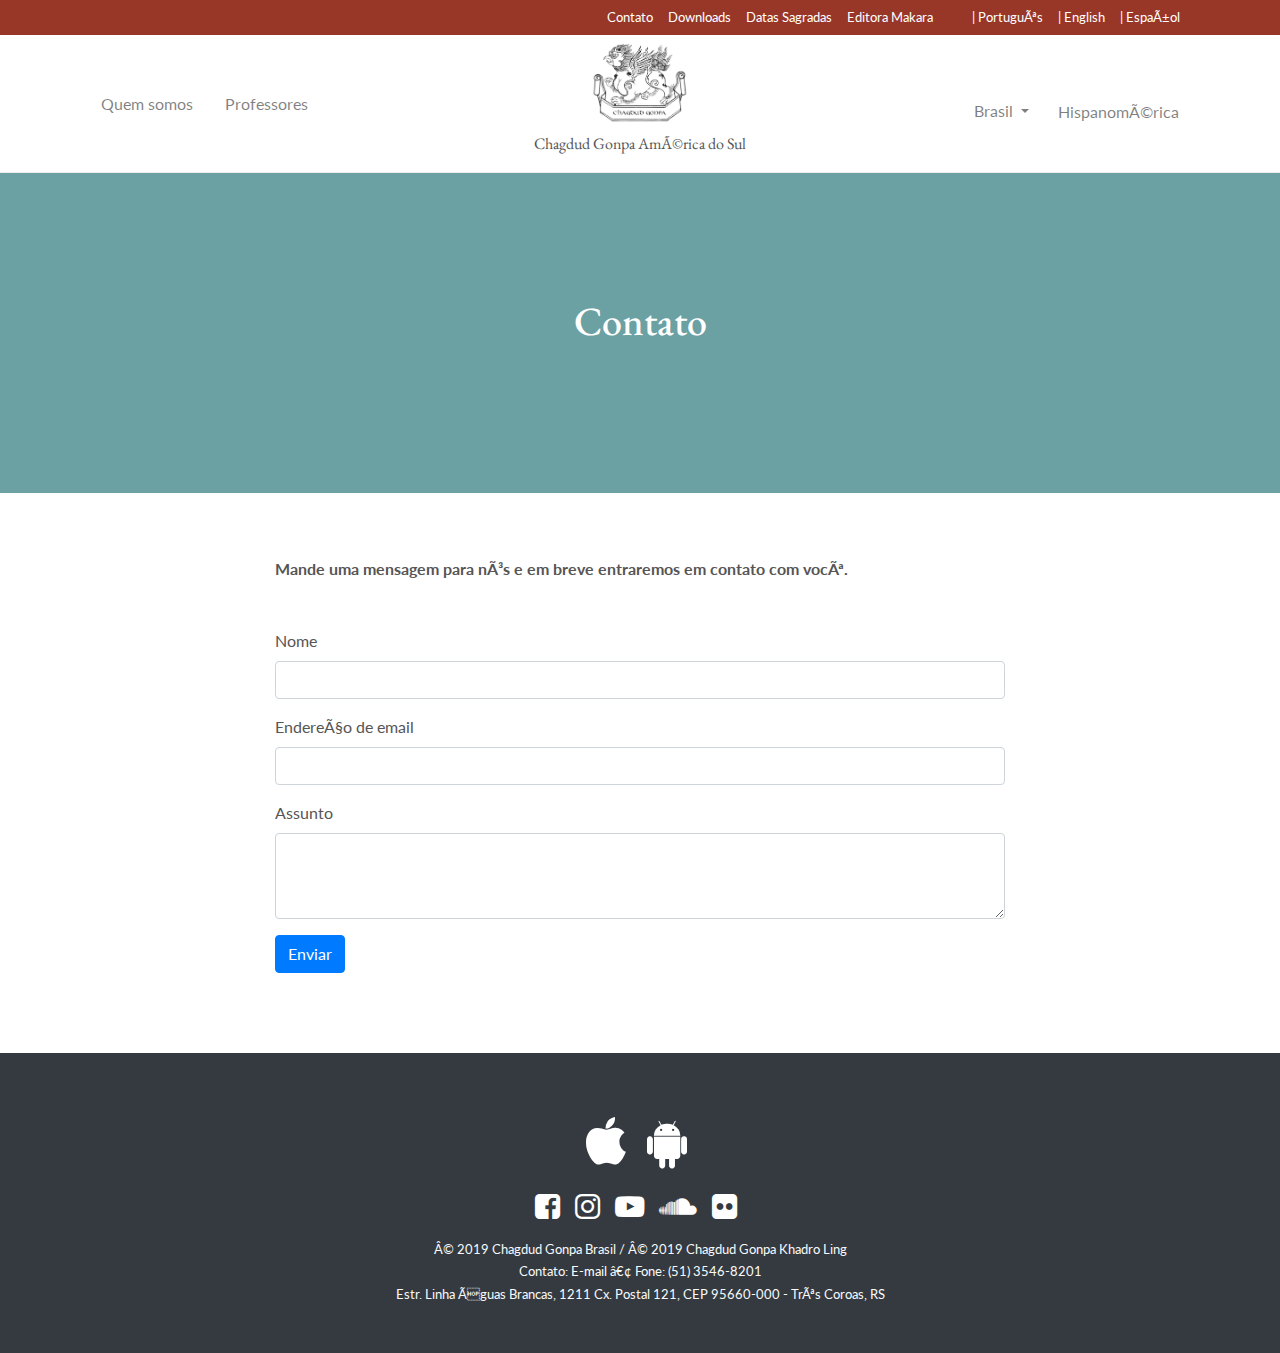
==== commit c2855683: "Mudança de logo e retirada do fundo da capa do site." ====
--- a/Chagdud/contato.html
+++ b/Chagdud/contato.html
@@ -64,7 +64,7 @@
             </ul>
           </div>
           <div class="d-flex flex-column justify-content-center text-center">
-            <a href="chagdud.html"><img src="../images/logoChagdud.png" alt="Logo Chagdud Gonpa" width="100px"></a>
+            <a href="chagdud.html"><img src="../images/logoChagdud.jpg" alt="Logo Chagdud Gonpa" width="100px"></a>
             <p class="titulo">Chagdud Gonpa América do Sul</p>
           </div>
           <div class="col-md-4 col-sm-5 d-flex flex-row-reverse pt-3">
@@ -199,7 +199,7 @@
       <span></span>
     </span>
 
-    <a href="chagdud.html"><img  class="logoMobile" src="../images/logoChagdud.png" alt="Logo Chagdud Gonpa" width="80px"></a>
+    <a href="chagdud.html"><img  class="logoMobile" src="../images/logoChagdud.jpg" alt="Logo Chagdud Gonpa" width="80px"></a>
     </div>
 
   </header>
--- a/css/style.css
+++ b/css/style.css
@@ -43,9 +43,7 @@
 
 
 #inicio {
-  background-color: #f7f6f6;
   margin: 0 10%;
-  margin-top: -25px;
 }
 
 .imgApres {
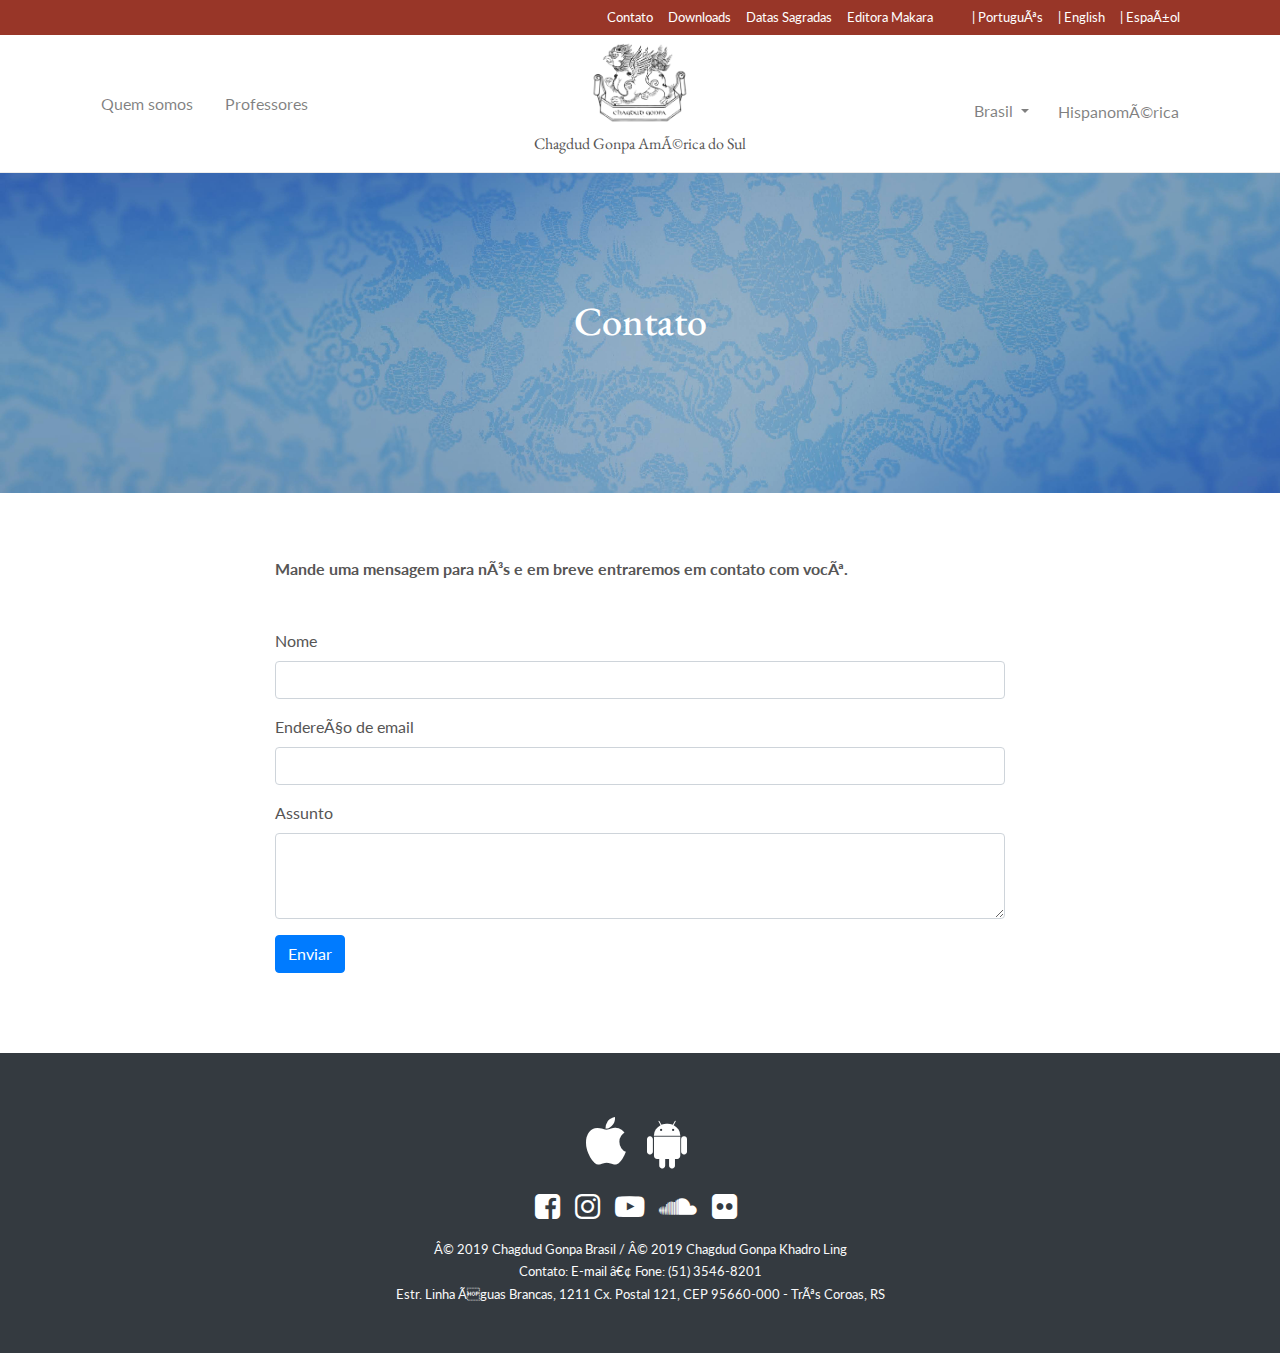
==== commit 0ff89ece: "ajustes finais dos textos, imagens e menu" ====
--- a/Chagdud/contato.html
+++ b/Chagdud/contato.html
@@ -43,7 +43,7 @@
                 <a class="nav-link text-black-50" href="datasSagradas.html">Datas Sagradas</a>
               </li>
               <li class="nav-item">
-                <a class="nav-link text-black-50" href="http://makara.com.br/" target="_blank">Editora Makara</a>
+                <a class="nav-link text-black-50" href="http://makara.com.br/" target="blank">Editora Makara</a>
               </li>
             </ul>
           </div>
@@ -76,13 +76,30 @@
                     Brasil
                   </button>
                   <ul class="dropdown-menu">
-                    <div class="d-flex">
+                    <div class="row pl-3 d-flex">
                       <li class="col">
-                        <h5>Sede Khadro Ling</h5>
-                        <a class="dropdown-item" href="../Khadro/khadro.html" target="_blank">Três Coroas |
-                          Rio Grande do Sul</a>
+                        <h5>Khadro Ling </h5>
+                        <div class="dropdown">
+                            <a class="dropbtn dropdown-item">Sede do Chagdud Gonpa Brasil <br> 
+                              Três coroas - RS</a>
+                          <div class="dropdown-content">
+                            <a class="text-black-50" href="../Khadro/khadro.html">Home</a>
+                            <a class="text-black-50" href="../Khadro/eventos.html">Eventos</a>
+                            <a class="text-black-50" href="../Khadro/oferendas.html">Oferendas</a>
+                          </div>
+                        </div>
+                        <br>
+                        <br>
+                        <h5>Centro-Oeste</h5>
+                        <a class="dropdown-item" href="https://www.odsalling.org/" target="_blank">Padma Ling |
+                          Brasília, DF</a>
+                        <a class="dropdown-item" href="mailto:lidiogjr@gmail.com" target="_blank">Goiânia, GO</a>
+                        <br>
+                        <h5>Nordeste</h5>
+                        <a class="dropdown-item" href="https://ieshe.wordpress.com/" target="_blank">Ieshe Tso | Natal,
+                          RN</a>
                       </li>
-                      <li class="col ml-3">
+                      <li class="col">
                         <h5>Sul</h5>
                         <a class="dropdown-item" href="http://yesheling.blogspot.com/" target="_blank">Yeshe Ling |
                           Porto Alegre, RS</a>
@@ -116,23 +133,15 @@
                           target="_blank">Dechen Ling | Nova Friburgo, RJ</a>
                         <a class="dropdown-item" href="https://samdrubling.wordpress.com/" target="_blank">Sam Drub Ling
                           | Vitória, ES</a>
-                      </li>
-                      <li>
-                        <h5>Centro-Oeste</h5>
-                        <a class="dropdown-item" href="https://www.odsalling.org/" target="_blank">Padma Ling |
-                          Brasília, DF</a>
-                        <a class="dropdown-item" href="mailto:lidiogjr@gmail.com" target="_blank">Goiânia, GO</a>
-                        <br>
-                        <h5>Nordeste</h5>
-                        <a class="dropdown-item" href="https://ieshe.wordpress.com/" target="_blank">Ieshe Tso | Natal,
-                          RN</a>
-                          <br>
+<br>
                           <h5>Norte</h5>
                         <a class="dropdown-item" href="https://pt-br.facebook.com/tromguephelling/" target="_blank">Trom
                           Gue Phel Ling | Manaus, AM</a>
                       </li>
+                      
                     </div>
                   </ul>
+                  </div>
               </li>
               <li class="nav-item">
                 <a class="nav-link text-black-50 text-center" href="http://www.chagdudhispano.org/" target="_blank"> Hispanomérica</a>
@@ -143,67 +152,101 @@
       </div>
     </div>
     <div class="mobileMenu py-3">
-    <nav class="menu-mobile">
-      <ul>
-        <li><a href="quemSomos.html">Quem somos</a></li>
-        <li><a href="professores.html">Professores</a></li>
-        <li><a href="../Khadro/khadro.html" target="_blank" >Khadro Ling<br>
-          <span class="sede">Sede do Chagdud Gonpa Brasil</span></a></li>
-        <li>
-          <div class="btn-group">
-            <button type="button" class="btn dropdown-toggle" data-toggle="dropdown" aria-haspopup="true"
-              aria-expanded="false">
-              Visitar outros centros
-            </button>
-            <ul class="dropdown-menu mobileDropdown">
-              <li>
-                <h5>Sul</h5>
-                <a class="dropdown-item" href="http://yesheling.blogspot.com/" target="_blank" >Yeshe Ling | Porto Alegre, RS</a>
-                <a class="dropdown-item" href="https://pt-br.facebook.com/tchimedling/" target="_blank" >Tchimed Ling | Santa Maria, RS </a>
-                <a class="dropdown-item" href="https://www.facebook.com/budismocaxias/" target="_blank" >Yeshe Melong | Caxias do Sul, RS</a>
-                <a class="dropdown-item" href="https://www.facebook.com/meditacaofw/" target="_blank" >Grupo de Meditação | Frederico Westphalen, RS</a>
-                <a class="dropdown-item" href="http://www.rigdjed.org/" target="_blank" >Rigdjed Ling | Florianópops, SC</a>
-                <a class="dropdown-item" href="https://budismoemblumenau.wordpress.com/" target="_blank" >Blumenau, SC</a>
-                <a class="dropdown-item" href="https://www.facebook.com/budismocaxias/" target="_blank" >Dordje Ling | Curitiba, PR</a>
-                <a class="dropdown-item" href="mailto:treici_3cy@hotmail.com" target="_blank" >Novo Hamburgo, RS</a>
-              </li>
-              <li>
-                <h5>Sudeste</h5>
-                <a class="dropdown-item" href="https://www.odsalling.org/" target="_blank" >Odsal Ling | São Paulo</a>
-                <a class="dropdown-item" href="#" target="_blank" >Padma Amrita Ling | Ribeirão Preto, SP</a>
-                <a class="dropdown-item" href="https://dawadrolma.org/" target="_blank" >Dawa Drolma | Belo Horizonte, MG</a>
-                <a class="dropdown-item" href="https://www.facebook.com/sitio.esperanca.lambari/" target="_blank" >Ngoy Drub Ling | Lambari, MG</a>
-                <a class="dropdown-item" href="http://pedgyal.org/" target="_blank" >Pedgyal Ling | Rio de Janeiro, RJ</a>
-                <a class="dropdown-item" href="https://pt-br.facebook.com/dechenling.novafriburgo/" target="_blank" >Dechen Ling | Nova Friburgo, RJ</a>
-                <a class="dropdown-item" href="https://samdrubling.wordpress.com/" target="_blank" >Sam Drub Ling | Vitória, ES</a>
-              </li>
-              <li>
-                <h5>Centro-Oeste</h5>
-                <a class="dropdown-item" href="https://www.odsalling.org/" target="_blank" >Padma Ling | Brasília, DF</a>
-                <a class="dropdown-item" href="mailto:lidiogjr@gmail.com" target="_blank" >Goiânia, GO</a>
-              </li>
-              <li>
-                <h5>Nordeste</h5>
-                <a class="dropdown-item" href="https://ieshe.wordpress.com/" target="_blank" >Ieshe Tso | Natal, RN</a>
-              </li>
-              <li>
-                <h5>Norte</h5>
-                <a class="dropdown-item" href="https://pt-br.facebook.com/tromguephelling/" target="_blank" >Trom Gue Phel Ling | Manaus, AM</a>
-              </li>
-      </ul>
-    </nav>
-    
-    <span class="btn-menu">
-      <span></span>
-      <span></span>
-      <span></span>
-    </span>
-
-    <a href="chagdud.html"><img  class="logoMobile" src="../images/logoChagdud.jpg" alt="Logo Chagdud Gonpa" width="80px"></a>
+      <nav class="menu-mobile">
+        <ul>
+          <li><a href="quemSomos.html">Quem somos</a></li>
+          <li><a href="professores.html">Professores</a></li>
+          <li><a href="http://www.chagdudhispano.org/" target="blank">Hispanoamérica</a></li>
+          <li>
+            <div class="btn-group">
+              <button type="button" class="btn dropdown-toggle text-black-50" data-toggle="dropdown" aria-haspopup="true"
+                aria-expanded="false">
+                Brasil
+              </button>
+              <ul class="dropdown-menu mobileDropdown">
+                <div class="d-flex flex-column">
+                  <li>
+                    <h5>Khadro Ling </h5>
+                        <div class="dropdown">
+                            <a class="dropbtn dropdown-item">Sede do Chagdud Gonpa Brasil <br> 
+                              Três coroas - RS</a>
+                          <div class="dropdown-content">
+                            <a class="text-black-50" href="../Khadro/khadro.html" target="blank">Home</a>
+                            <a class="text-black-50" href="../Khadro/eventos.html" target="blank">Eventos</a>
+                            <a class="text-black-50" href="../Khadro/oferendas.html" target="blank">Oferendas</a>
+                          </div>
+                        </div>
+                  </li>
+                  <li>
+                    <h5>Sul</h5>
+                    <a class="dropdown-item" href="http://yesheling.blogspot.com/" target="_blank">Yeshe Ling | Porto
+                      Alegre, RS</a>
+                    <a class="dropdown-item" href="https://pt-br.facebook.com/tchimedling/" target="_blank">Tchimed Ling
+                      |
+                      Santa Maria, RS </a>
+                    <a class="dropdown-item" href="https://www.facebook.com/budismocaxias/" target="_blank">Yeshe Melong
+                      |
+                      Caxias do Sul, RS</a>
+                    <a class="dropdown-item" href="https://www.facebook.com/meditacaofw/" target="_blank">Grupo de
+                      Meditação | Frederico Westphalen, RS</a>
+                    <a class="dropdown-item" href="http://www.rigdjed.org/" target="_blank">Rigdjed Ling | Florianópops,
+                      SC</a>
+                    <a class="dropdown-item" href="https://budismoemblumenau.wordpress.com/" target="_blank">Blumenau,
+                      SC</a>
+                    <a class="dropdown-item" href="https://www.facebook.com/budismocaxias/" target="_blank">Dordje Ling
+                      |
+                      Curitiba, PR</a>
+                    <a class="dropdown-item" href="mailto:treici_3cy@hotmail.com" target="_blank">Novo Hamburgo, RS</a>
+                  </li>
+                  <li>
+                    <h5>Sudeste</h5>
+                    <a class="dropdown-item" href="https://www.odsalling.org/" target="_blank">Odsal Ling | São
+                      Paulo</a>
+                    <a class="dropdown-item" href="#" target="_blank">Padma Amrita Ling | Ribeirão Preto, SP</a>
+                    <a class="dropdown-item" href="https://dawadrolma.org/" target="_blank">Dawa Drolma | Belo
+                      Horizonte,
+                      MG</a>
+                    <a class="dropdown-item" href="https://www.facebook.com/sitio.esperanca.lambari/"
+                      target="_blank">Ngoy
+                      Drub Ling | Lambari, MG</a>
+                    <a class="dropdown-item" href="http://pedgyal.org/" target="_blank">Pedgyal Ling | Rio de Janeiro,
+                      RJ</a>
+                    <a class="dropdown-item" href="https://pt-br.facebook.com/dechenling.novafriburgo/"
+                      target="_blank">Dechen Ling | Nova Friburgo, RJ</a>
+                    <a class="dropdown-item" href="https://samdrubling.wordpress.com/" target="_blank">Sam Drub Ling |
+                      Vitória, ES</a>
+                  </li>
+                  <li>
+                    <h5>Centro-Oeste</h5>
+                    <a class="dropdown-item" href="https://www.odsalling.org/" target="_blank">Padma Ling | Brasília,
+                      DF</a>
+                    <a class="dropdown-item" href="mailto:lidiogjr@gmail.com" target="_blank">Goiânia, GO</a>
+                  </li>
+                  <li>
+                    <h5>Nordeste</h5>
+                    <a class="dropdown-item" href="https://ieshe.wordpress.com/" target="_blank">Ieshe Tso | Natal,
+                      RN</a>
+                  </li>
+                  <li>
+                    <h5>Norte</h5>
+                    <a class="dropdown-item" href="https://pt-br.facebook.com/tromguephelling/" target="_blank">Trom Gue
+                      Phel Ling | Manaus, AM</a>
+                  </li>
+                </div>
+              </ul>
+      </nav>
+
+      <span class="btn-menu">
+        <span></span>
+        <span></span>
+        <span></span>
+      </span>
+
+      <a href="chagdud.html"><img  class="logoMobile" src="../images/logoChagdud.jpg" alt="Logo Chagdud Gonpa" width="80px"></a>
     </div>
 
   </header>
-  <div class="banner pt-5" style="background-color:#267579ad;">
+  <div class="banner pt-5" style="background-image: url(../images/banner_outroqualquer_escuro3.jpg);">
     <div class="container">
       <div class="logo row justify-content-center">
         <div class="col-md-12 col-sm-12 mt-5 pt-2 text-center">
--- a/css/style.css
+++ b/css/style.css
@@ -16,6 +16,11 @@
 }
 
 .imagensSobre {
+  height: 465px;
+  object-fit: cover;
+}
+
+.imagensSobre2 {
   height: 250px;
   object-fit: cover;
 }
@@ -94,7 +99,10 @@
 }
 
 .dropdown-menu {
-transform: translate3d(-75%, 20%, 0px) !important;
+  transform: translate3d(0, 0, 0px) !important;
+  width: 90vw !important;
+  top: 3vw !important;
+  left: -72vw !important;
 }
 
 .dropdown-item {
@@ -318,6 +326,17 @@
   display: none;
 }
 
+@media screen and (max-device-width:640px), screen and (max-width:993px) {
+
+  .dropdown-menu {
+    transform: translate3d(0, 0, 0px) !important;
+    width: 90vw !important;
+    top: 7vw !important;
+    left: -60vw !important;
+  }
+  
+  }
+
 @media screen and (max-width: 800px) {
 
   .icones img {
@@ -338,6 +357,8 @@
   .dropdown-menu {
     transform: translate3d(5px, 0, 0px) !important;
     padding: 20px !important;
+    top: 0 !important;
+    left: 0 !important;
     }
 
     .windHorse {
@@ -352,4 +373,3 @@
 
 
 
-
--- a/css/styleChagdud.css
+++ b/css/styleChagdud.css
@@ -1,3 +1,22 @@
+.dropdown {
+  position: relative;
+  display: inline-block;
+}
+
+.dropdown-content {
+  display: none;
+  position: absolute;
+  background-color: #f9f9f9;
+  min-width: 160px;
+  box-shadow: 0px 8px 16px 0px rgba(0,0,0,0.2);
+  padding: 12px 16px;
+  z-index: 1;
+}
+
+.dropdown:hover .dropdown-content {
+  display: grid;
+}
+
 .banner {
   height: 20em;
 }
@@ -52,6 +71,8 @@
 }
 
 
+
+
 @media screen and (max-width: 800px) {
   .professores {
     height: 400px;
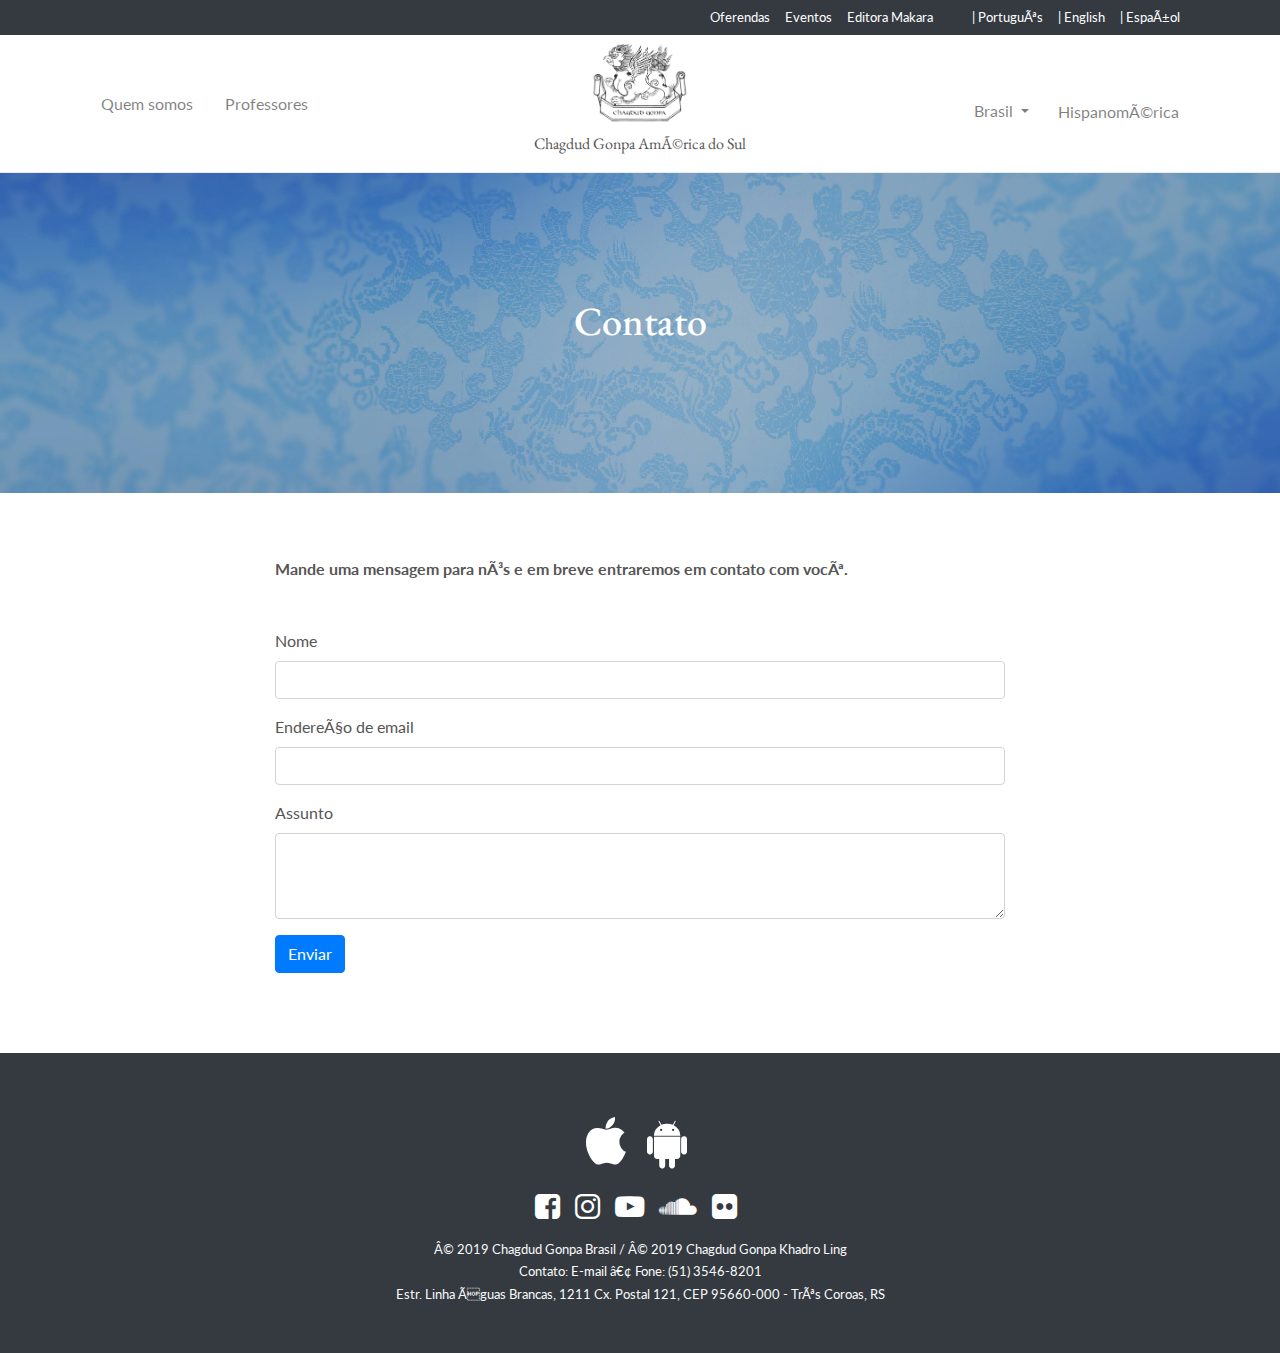
==== commit ae5db7ea: "adição de seção de oferentas e eventos" ====
--- a/Chagdud/contato.html
+++ b/Chagdud/contato.html
@@ -34,13 +34,10 @@
             </ul>
             <ul class="nav text-white">
               <li class="nav-item">
-                <a class="nav-link text-black-50" href="contato.html">Contato</a>
-              </li>
-              <li class="nav-item">
-                <a class="nav-link text-black-50" href="downloads.html">Downloads</a>
-              </li>
-              <li class="nav-item">
-                <a class="nav-link text-black-50" href="datasSagradas.html">Datas Sagradas</a>
+                <a class="nav-link text-black-50" href="../Khadro/oferendas.html">Oferendas</a>
+              </li>
+              <li class="nav-item">
+                <a class="nav-link text-black-50" href="../Khadro/eventos.html">Eventos</a>
               </li>
               <li class="nav-item">
                 <a class="nav-link text-black-50" href="http://makara.com.br/" target="blank">Editora Makara</a>
--- a/css/style.css
+++ b/css/style.css
@@ -64,7 +64,7 @@
 
 
 .topMenu {
-  background-color: #983628;
+  background-color: #343a40;
   font-size: 0.8em;
 }
 
@@ -152,6 +152,15 @@
 }
 
 .link:hover {
+  color: #bd3505;
+  font-weight: 600;
+}
+
+.linkOE {
+  color:#565555;
+}
+
+.linkOE:hover {
   color: #bd3505;
   font-weight: 600;
 }
@@ -321,7 +330,6 @@
   color: #ccc;;
 }
 
-
 .windHorseMobile {
   display: none;
 }
@@ -367,9 +375,18 @@
   
     .windHorseMobile {
       display: block;
+      background-color: #983628;
+      padding-top: 55px;
+      padding-bottom: 55px;
     }
 
-}
-
-
-
+    .fotoChagdud {
+        width: 100%;
+        height: 180px;
+
+    }
+
+}
+
+
+
